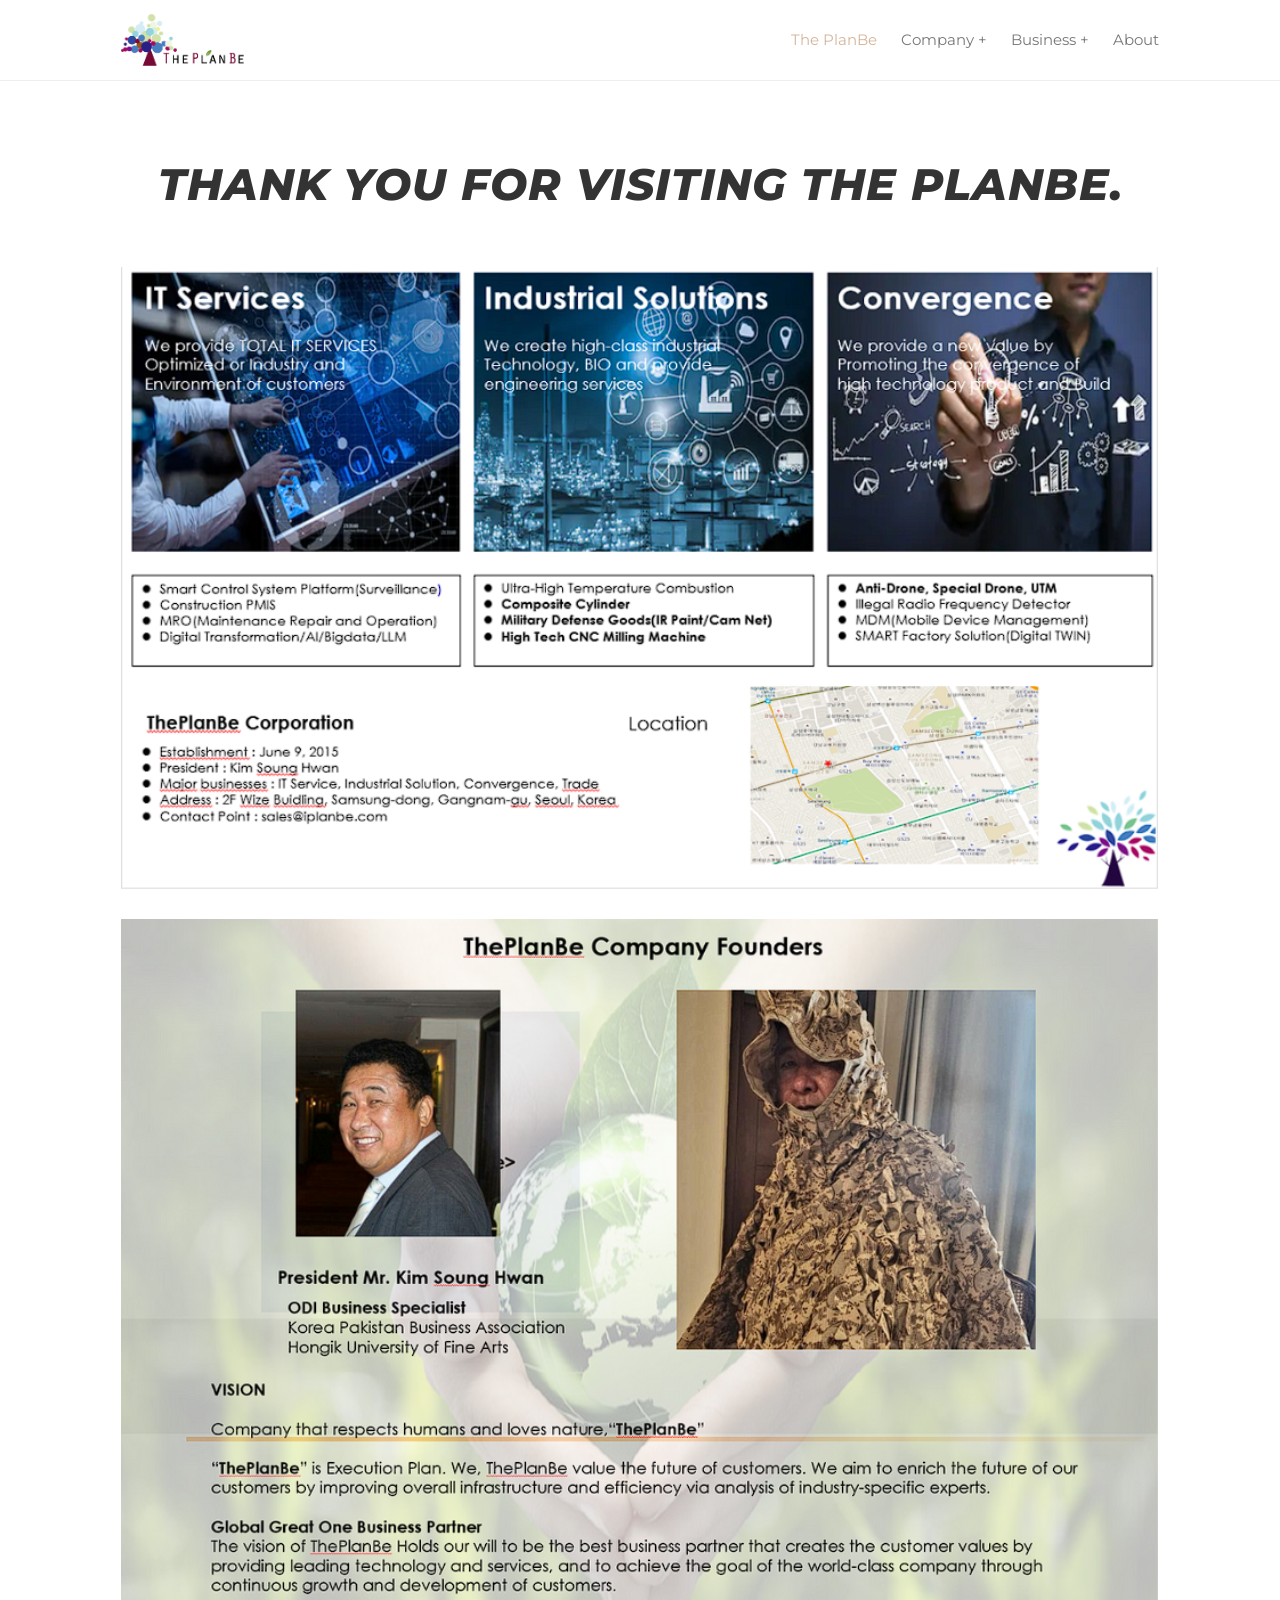
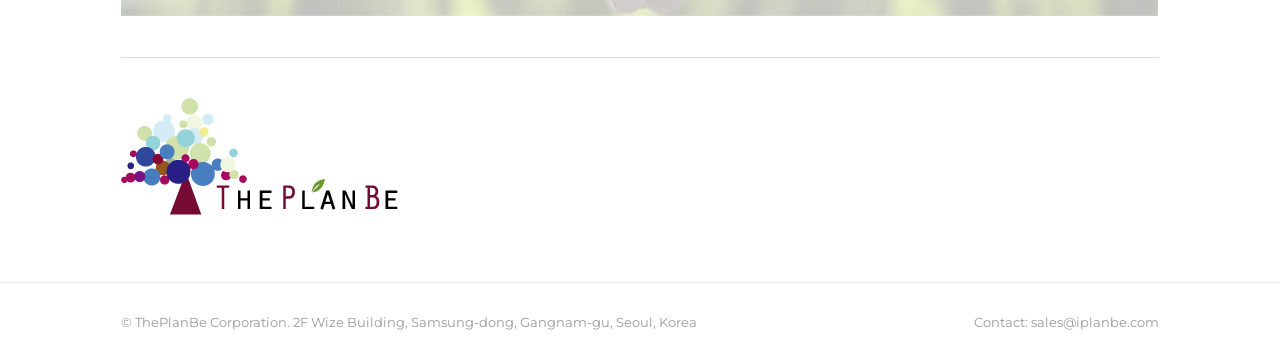
==== index.html @ 264bc722 "Mirror of ThePlanBe site for www.iplanbe.co.kr Co-Authored-By: Claude Fable 5.1 <noreply@anthropic.c" ====
<!DOCTYPE html>
<html lang="en"><head><meta charset="utf-8"><meta name="viewport" content="width=device-width,initial-scale=1">
<title>The PlanBe - ThePlanBe</title>
<link rel="icon" href="img/favicon.png">
<link rel="preconnect" href="https://fonts.googleapis.com"><link href="https://fonts.googleapis.com/css2?family=Montserrat:ital,wght@0,300;0,400;0,700;0,800;1,400;1,700&family=Noto+Sans+KR:wght@400;700&display=swap" rel="stylesheet">
<link rel="stylesheet" href="style.css">
</head><body>

<header><div class="wrap nav">
 <a class="logo" href="index.html"><img src="img/logo.png" alt="ThePlanBe"></a>
 <button class="burger" aria-label="menu" onclick="document.getElementById('menu').classList.toggle('open')">&#9776;</button>
 <ul class="menu" id="menu">
  <li class="active"><a href="index.html">The PlanBe</a></li>
  <li><a href="ceo-message.html">Company +</a><ul class="sub"><li><a href="ceo-message.html">CEO Message</a></li><li><a href="organizational-structure.html">Organizational Structure</a></li></ul></li>
  <li><a href="business.html">Business +</a><ul class="sub"><li><a href="it-service.html">IT Service</a></li><li><a href="industrial-solutions.html">Industrial Solutions</a></li><li><a href="convergence.html">Convergence</a></li></ul></li>
  <li><a href="about.html">About</a></li>
 </ul>
</div></header>
<main>
<div class="wrap">
 <h1 class="title" style="font-style:italic;font-weight:800;letter-spacing:1px">THANK YOU FOR VISITING THE PLANBE.</h1>
 <img class="full" src="img/home_block1.png" alt="IT Services / Industrial Solutions / Convergence - ThePlanBe Corporation: Establishment June 9, 2015; President Kim Soung Hwan; Major businesses IT Service, Industrial Solution, Convergence, Trade; Address 2F Wize Building, Samsung-dong, Gangnam-gu, Seoul, Korea; Contact sales@iplanbe.com">
 <div style="height:28px"></div>
 <img class="full" src="img/home_block2.png" alt="ThePlanBe Company Founders - President Mr. Kim Soung Hwan, ODI Business Specialist, Korea Pakistan Business Association, Hongik University of Fine Arts. VISION: Company that respects humans and loves nature, ThePlanBe.">
 <hr class="divider">
 <img src="img/logo_large.png" alt="ThePlanBe" style="width:277px;max-width:100%">
</div></main>

<footer><div class="wrap">
 <div>&copy; ThePlanBe Corporation. 2F Wize Building, Samsung-dong, Gangnam-gu, Seoul, Korea</div>
 <div>Contact: <a href="mailto:sales@iplanbe.com">sales@iplanbe.com</a></div>
</div></footer>
</body></html>
---- style.css ----
:root{--primary:#d4b49a;--text:#333;--muted:#8a8a8a;--gold:#b8972a;--light:#f7f7f7;}
*{box-sizing:border-box}
body{margin:0;font-family:Montserrat,"Noto Sans KR","Malgun Gothic",Arial,sans-serif;color:var(--text);background:#fff;line-height:1.5}
a{color:inherit;text-decoration:none}
.wrap{max-width:1070px;margin:0 auto;padding:0 16px}
header{position:sticky;top:0;background:#fff;z-index:10;border-bottom:1px solid #eee}
.nav{display:flex;align-items:center;justify-content:space-between;height:80px}
.nav .logo img{height:52px;display:block}
.menu{display:flex;gap:24px;list-style:none;margin:0;padding:0;align-items:center}
.menu>li{position:relative}
.menu a{color:#777;font-size:15px;padding:10px 0;display:block}
.menu a:hover,.menu li.active>a{color:var(--primary)}
.menu .sub{display:none;position:absolute;left:0;top:100%;background:#fff;border:1px solid #eee;min-width:220px;padding:6px 0;box-shadow:0 4px 12px rgba(0,0,0,.08)}
.menu li:hover .sub{display:block}
.menu .sub a{padding:8px 16px;font-size:14px;white-space:nowrap}
.burger{display:none;font-size:26px;background:none;border:0;cursor:pointer}
main{padding:30px 0 60px}
h1.title{font-size:44px;font-weight:800;text-align:center;margin:40px 0 50px;letter-spacing:.5px}
.center{text-align:center}
img.full{width:100%;height:auto;display:block}
.cols{display:grid;gap:40px}
.cols-3{grid-template-columns:repeat(3,minmax(0,1fr))}
.cols-4{grid-template-columns:repeat(4,minmax(0,1fr))}
.col{min-width:0}
.col h3{overflow-wrap:break-word}
.col img{width:100%;aspect-ratio:4/3;height:auto;object-fit:cover;display:block;background:#f2f2f2}
.col h3{font-size:19px;font-weight:700;text-align:center;margin:30px 0 10px;text-transform:uppercase}
.col p{text-align:center;color:#555;margin:0 0 24px}
.btn{display:inline-block;background:var(--primary);color:#fff;font-weight:700;font-size:13px;padding:14px 38px;text-transform:uppercase;border-radius:2px}
.btn:hover{filter:brightness(.95)}
.banner{width:100%;height:auto;display:block}
.section{padding:40px 0}
.divider{border:0;border-top:1px solid #ddd;margin:40px 0}
.ceo .intro{color:#f2c46b;font-size:40px;font-weight:300;letter-spacing:1px;margin:20px 0 90px;text-align:center}
.ceo h2{font-size:22px;font-weight:700;margin:0 0 40px}
.ceo p{font-size:27px;font-style:italic;line-height:1.55;margin:0 0 36px}
.ceo p b{font-weight:800}
.ceo .body{max-width:720px;margin-left:auto}
.gallery{display:grid;gap:30px;margin-top:40px}
.gallery img{width:100%;height:auto;display:block}
.gallery.uniform img{aspect-ratio:4/3;object-fit:contain;background:#fff;border:1px solid #e5e5e5}
.col{display:flex;flex-direction:column}
.col p{flex:1}
.col .center{margin-top:auto}
.org .lbl{text-align:center;font-weight:700;font-size:26px;margin:10px 0}
.org .lbl.small{font-size:22px}
.org .creds p{font-weight:700;font-size:18px;text-transform:uppercase;margin:6px 0}
.placeholder{background:var(--light);padding:60px 20px;text-align:center;color:var(--muted)}
footer{border-top:1px solid #eee;padding:30px 0;color:#999;font-size:13px}
footer .wrap{display:flex;justify-content:space-between;align-items:center;gap:20px;flex-wrap:wrap}
@media(max-width:860px){
 .cols-3,.cols-4{grid-template-columns:repeat(2,minmax(0,1fr))}
 .burger{display:block}
 .menu{display:none;position:absolute;left:0;right:0;top:80px;background:#fff;flex-direction:column;align-items:flex-start;padding:10px 16px;border-bottom:1px solid #eee}
 .menu.open{display:flex}
 .menu .sub{display:block;position:static;border:0;box-shadow:none;padding-left:14px}
 h1.title{font-size:30px}
 .ceo p{font-size:20px}.ceo .intro{font-size:28px;margin-bottom:40px}
}
@media(max-width:520px){.cols-3,.cols-4{grid-template-columns:1fr}}
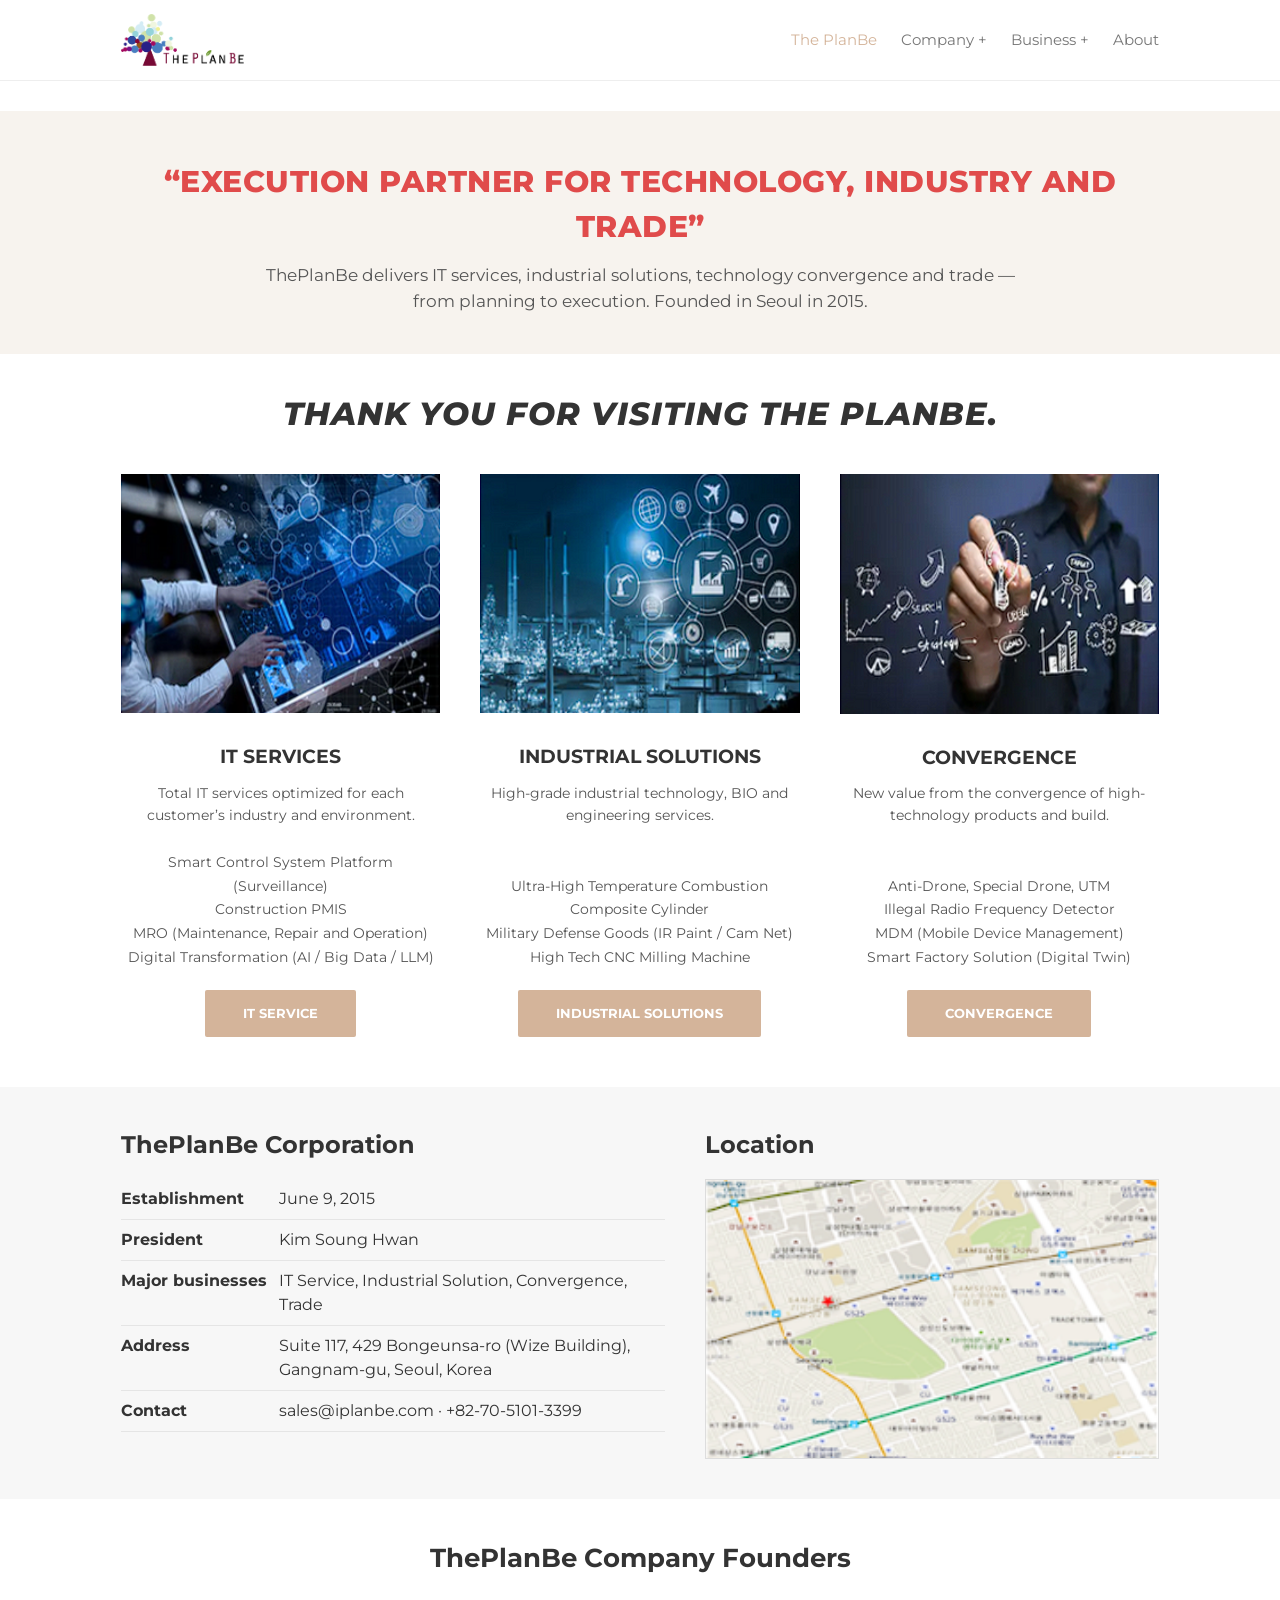
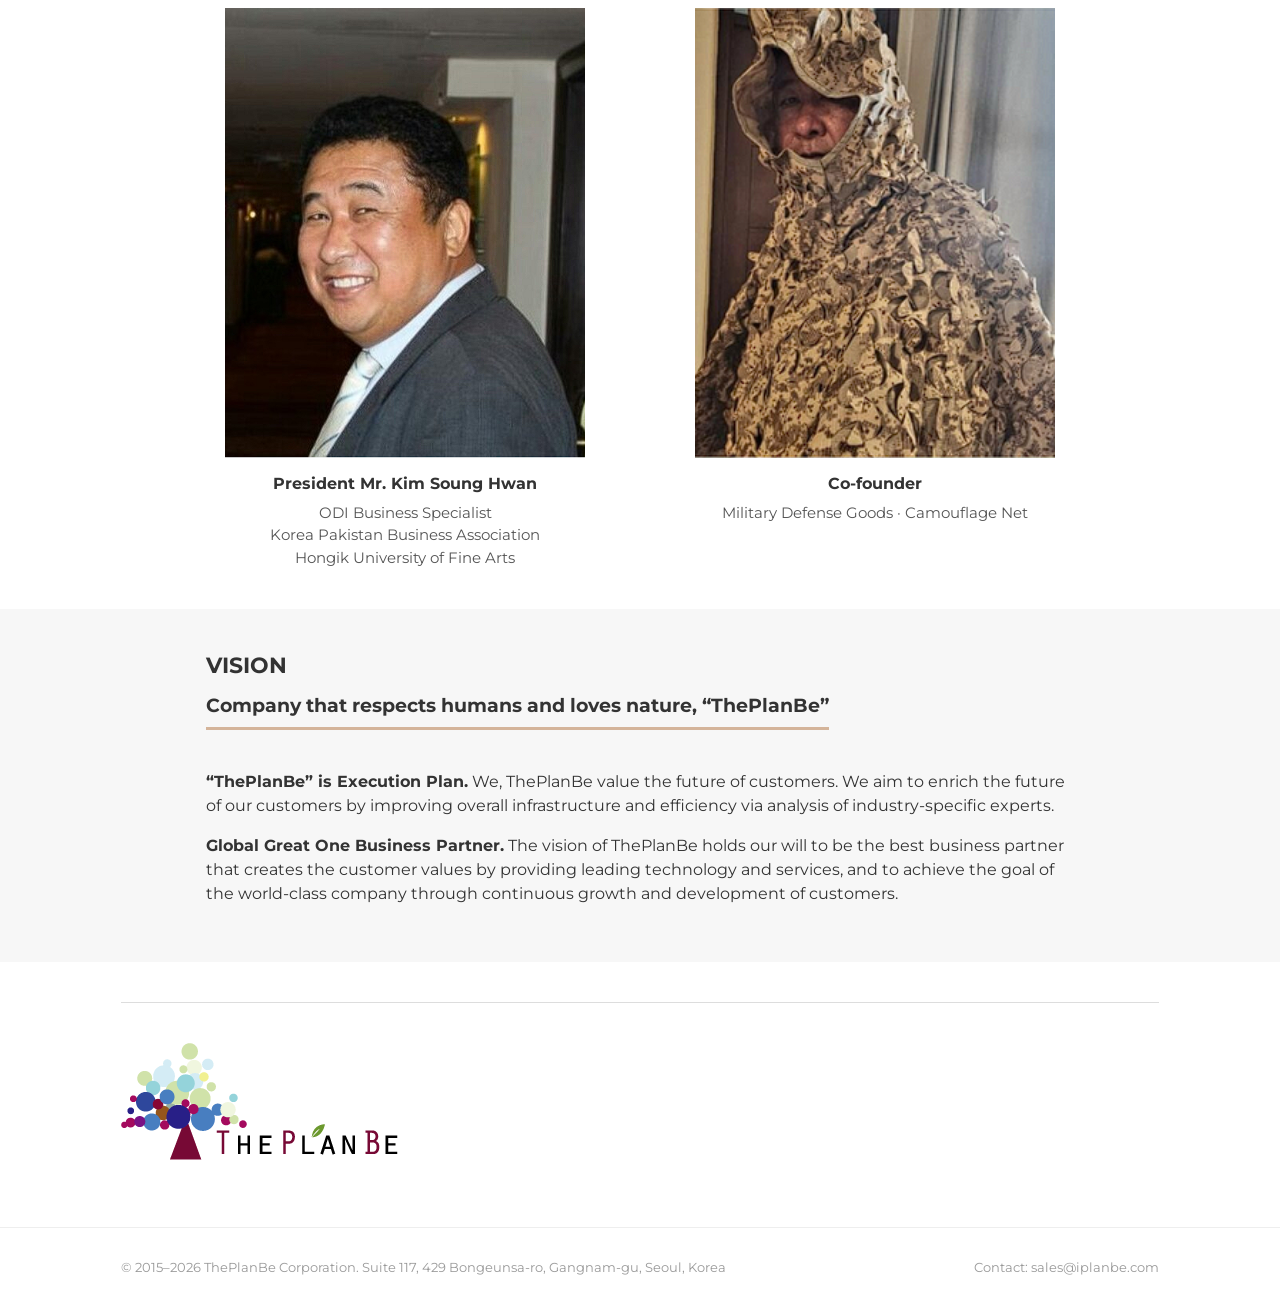
==== commit 3209a15e: "Stage 1 content upgrade: service descriptions, text home page, relocated product materials Co-Author" ====
--- a/index.html
+++ b/index.html
@@ -17,17 +17,62 @@
  </ul>
 </div></header>
 <main>
+<div class="hero">
+ <div class="wrap">
+  <div class="hero-tag">&ldquo;EXECUTION PARTNER FOR TECHNOLOGY, INDUSTRY AND TRADE&rdquo;</div>
+  <p class="hero-sub">ThePlanBe delivers IT services, industrial solutions, technology convergence and trade &mdash; from planning to execution. Founded in Seoul in 2015.</p>
+ </div>
+</div>
 <div class="wrap">
- <h1 class="title" style="font-style:italic;font-weight:800;letter-spacing:1px">THANK YOU FOR VISITING THE PLANBE.</h1>
- <img class="full" src="img/home_block1.png" alt="IT Services / Industrial Solutions / Convergence - ThePlanBe Corporation: Establishment June 9, 2015; President Kim Soung Hwan; Major businesses IT Service, Industrial Solution, Convergence, Trade; Address 2F Wize Building, Samsung-dong, Gangnam-gu, Seoul, Korea; Contact sales@iplanbe.com">
- <div style="height:28px"></div>
- <img class="full" src="img/home_block2.png" alt="ThePlanBe Company Founders - President Mr. Kim Soung Hwan, ODI Business Specialist, Korea Pakistan Business Association, Hongik University of Fine Arts. VISION: Company that respects humans and loves nature, ThePlanBe.">
+ <h1 class="title" style="font-style:italic;font-weight:800;letter-spacing:1px;font-size:32px;margin:36px 0 36px">THANK YOU FOR VISITING THE PLANBE.</h1>
+ <div class="cols cols-3">
+  <div class="col"><img src="img/biz_it.png" alt="IT Services"><h3>IT Services</h3><p>Total IT services optimized for each customer&rsquo;s industry and environment.</p><ul class="mini"><li>Smart Control System Platform (Surveillance)</li><li>Construction PMIS</li><li>MRO (Maintenance, Repair and Operation)</li><li>Digital Transformation (AI / Big Data / LLM)</li></ul><div class="center"><a class="btn" href="it-service.html">IT Service</a></div></div>
+  <div class="col"><img src="img/biz_ind.png" alt="Industrial Solutions"><h3>Industrial Solutions</h3><p>High-grade industrial technology, BIO and engineering services.</p><ul class="mini"><li>Ultra-High Temperature Combustion</li><li>Composite Cylinder</li><li>Military Defense Goods (IR Paint / Cam Net)</li><li>High Tech CNC Milling Machine</li></ul><div class="center"><a class="btn" href="industrial-solutions.html">Industrial Solutions</a></div></div>
+  <div class="col"><img src="img/biz_conv.png" alt="Convergence"><h3>Convergence</h3><p>New value from the convergence of high-technology products and build.</p><ul class="mini"><li>Anti-Drone, Special Drone, UTM</li><li>Illegal Radio Frequency Detector</li><li>MDM (Mobile Device Management)</li><li>Smart Factory Solution (Digital Twin)</li></ul><div class="center"><a class="btn" href="convergence.html">Convergence</a></div></div>
+ </div>
+</div>
+<div class="section" style="background:var(--light);margin-top:50px">
+ <div class="wrap two" style="display:grid;grid-template-columns:1.2fr 1fr;gap:40px;align-items:start">
+  <div>
+   <h2 style="font-size:24px;margin:0 0 16px">ThePlanBe Corporation</h2>
+   <table class="info">
+    <tr><th>Establishment</th><td>June 9, 2015</td></tr>
+    <tr><th>President</th><td>Kim Soung Hwan</td></tr>
+    <tr><th>Major businesses</th><td>IT Service, Industrial Solution, Convergence, Trade</td></tr>
+    <tr><th>Address</th><td>Suite 117, 429 Bongeunsa-ro (Wize Building), Gangnam-gu, Seoul, Korea</td></tr>
+    <tr><th>Contact</th><td><a href="mailto:sales@iplanbe.com">sales@iplanbe.com</a> &middot; <a href="tel:+82705101-3399">+82-70-5101-3399</a></td></tr>
+   </table>
+  </div>
+  <div>
+   <h2 style="font-size:24px;margin:0 0 16px">Location</h2>
+   <img src="img/home_map.png" alt="Map: Wize Building, Bongeunsa-ro, Gangnam-gu, Seoul" style="width:100%;height:auto;display:block;border:1px solid #ddd">
+  </div>
+ </div>
+</div>
+<div class="section">
+ <div class="wrap">
+  <h2 class="center" style="font-size:26px;margin:0 0 30px">ThePlanBe Company Founders</h2>
+  <div class="two" style="display:grid;grid-template-columns:1fr 1fr;gap:40px;align-items:start;max-width:900px;margin:0 auto">
+   <div class="center"><img src="img/president.png" alt="President Mr. Kim Soung Hwan" style="width:100%;max-width:360px;aspect-ratio:4/5;object-fit:cover;object-position:top;display:block;margin:0 auto 14px"><b>President Mr. Kim Soung Hwan</b><div style="color:#555;font-size:15px;margin-top:6px">ODI Business Specialist<br>Korea Pakistan Business Association<br>Hongik University of Fine Arts</div></div>
+   <div class="center"><img src="img/founder2.png" alt="ThePlanBe co-founder in camouflage net" style="width:100%;max-width:360px;aspect-ratio:4/5;object-fit:cover;object-position:top;display:block;margin:0 auto 14px"><b>Co-founder</b><div style="color:#555;font-size:15px;margin-top:6px">Military Defense Goods &middot; Camouflage Net</div></div>
+  </div>
+ </div>
+</div>
+<div class="section" style="background:var(--light)">
+ <div class="wrap" style="max-width:900px">
+  <h2 style="font-size:22px;margin:0 0 10px">VISION</h2>
+  <p style="font-size:19px;font-weight:700;margin:0 0 24px;border-bottom:3px solid var(--primary);display:inline-block;padding-bottom:6px">Company that respects humans and loves nature, &ldquo;ThePlanBe&rdquo;</p>
+  <p><b>&ldquo;ThePlanBe&rdquo; is Execution Plan.</b> We, ThePlanBe value the future of customers. We aim to enrich the future of our customers by improving overall infrastructure and efficiency via analysis of industry-specific experts.</p>
+  <p><b>Global Great One Business Partner.</b> The vision of ThePlanBe holds our will to be the best business partner that creates the customer values by providing leading technology and services, and to achieve the goal of the world-class company through continuous growth and development of customers.</p>
+ </div>
+</div>
+<div class="wrap">
  <hr class="divider">
  <img src="img/logo_large.png" alt="ThePlanBe" style="width:277px;max-width:100%">
 </div></main>
 
 <footer><div class="wrap">
- <div>&copy; ThePlanBe Corporation. 2F Wize Building, Samsung-dong, Gangnam-gu, Seoul, Korea</div>
+ <div>&copy; 2015&ndash;2026 ThePlanBe Corporation. Suite 117, 429 Bongeunsa-ro, Gangnam-gu, Seoul, Korea</div>
  <div>Contact: <a href="mailto:sales@iplanbe.com">sales@iplanbe.com</a></div>
 </div></footer>
 </body></html>
--- a/style.css
+++ b/style.css
@@ -46,6 +46,16 @@
 .org .lbl{text-align:center;font-weight:700;font-size:26px;margin:10px 0}
 .org .lbl.small{font-size:22px}
 .org .creds p{font-weight:700;font-size:18px;text-transform:uppercase;margin:6px 0}
+.hero{background:#f7f3ee;padding:48px 0 40px;text-align:center}
+.hero-tag{color:#e04b4b;font-weight:800;font-size:30px;letter-spacing:.5px}
+.hero-sub{max-width:760px;margin:14px auto 0;color:#555;font-size:17px}
+ul.mini{list-style:none;padding:0;margin:0 0 20px;text-align:center;color:#555;font-size:14px;line-height:1.7}
+table.info{border-collapse:collapse;width:100%}
+table.info th{text-align:left;padding:8px 12px 8px 0;white-space:nowrap;vertical-align:top;color:#333;width:150px}
+table.info td{padding:8px 0;vertical-align:top}
+table.info tr{border-bottom:1px solid #e5e5e5}
+.col p{font-size:14px;line-height:1.6}
+@media(max-width:860px){.hero-tag{font-size:22px}.two{grid-template-columns:1fr!important}}
 .placeholder{background:var(--light);padding:60px 20px;text-align:center;color:var(--muted)}
 footer{border-top:1px solid #eee;padding:30px 0;color:#999;font-size:13px}
 footer .wrap{display:flex;justify-content:space-between;align-items:center;gap:20px;flex-wrap:wrap}
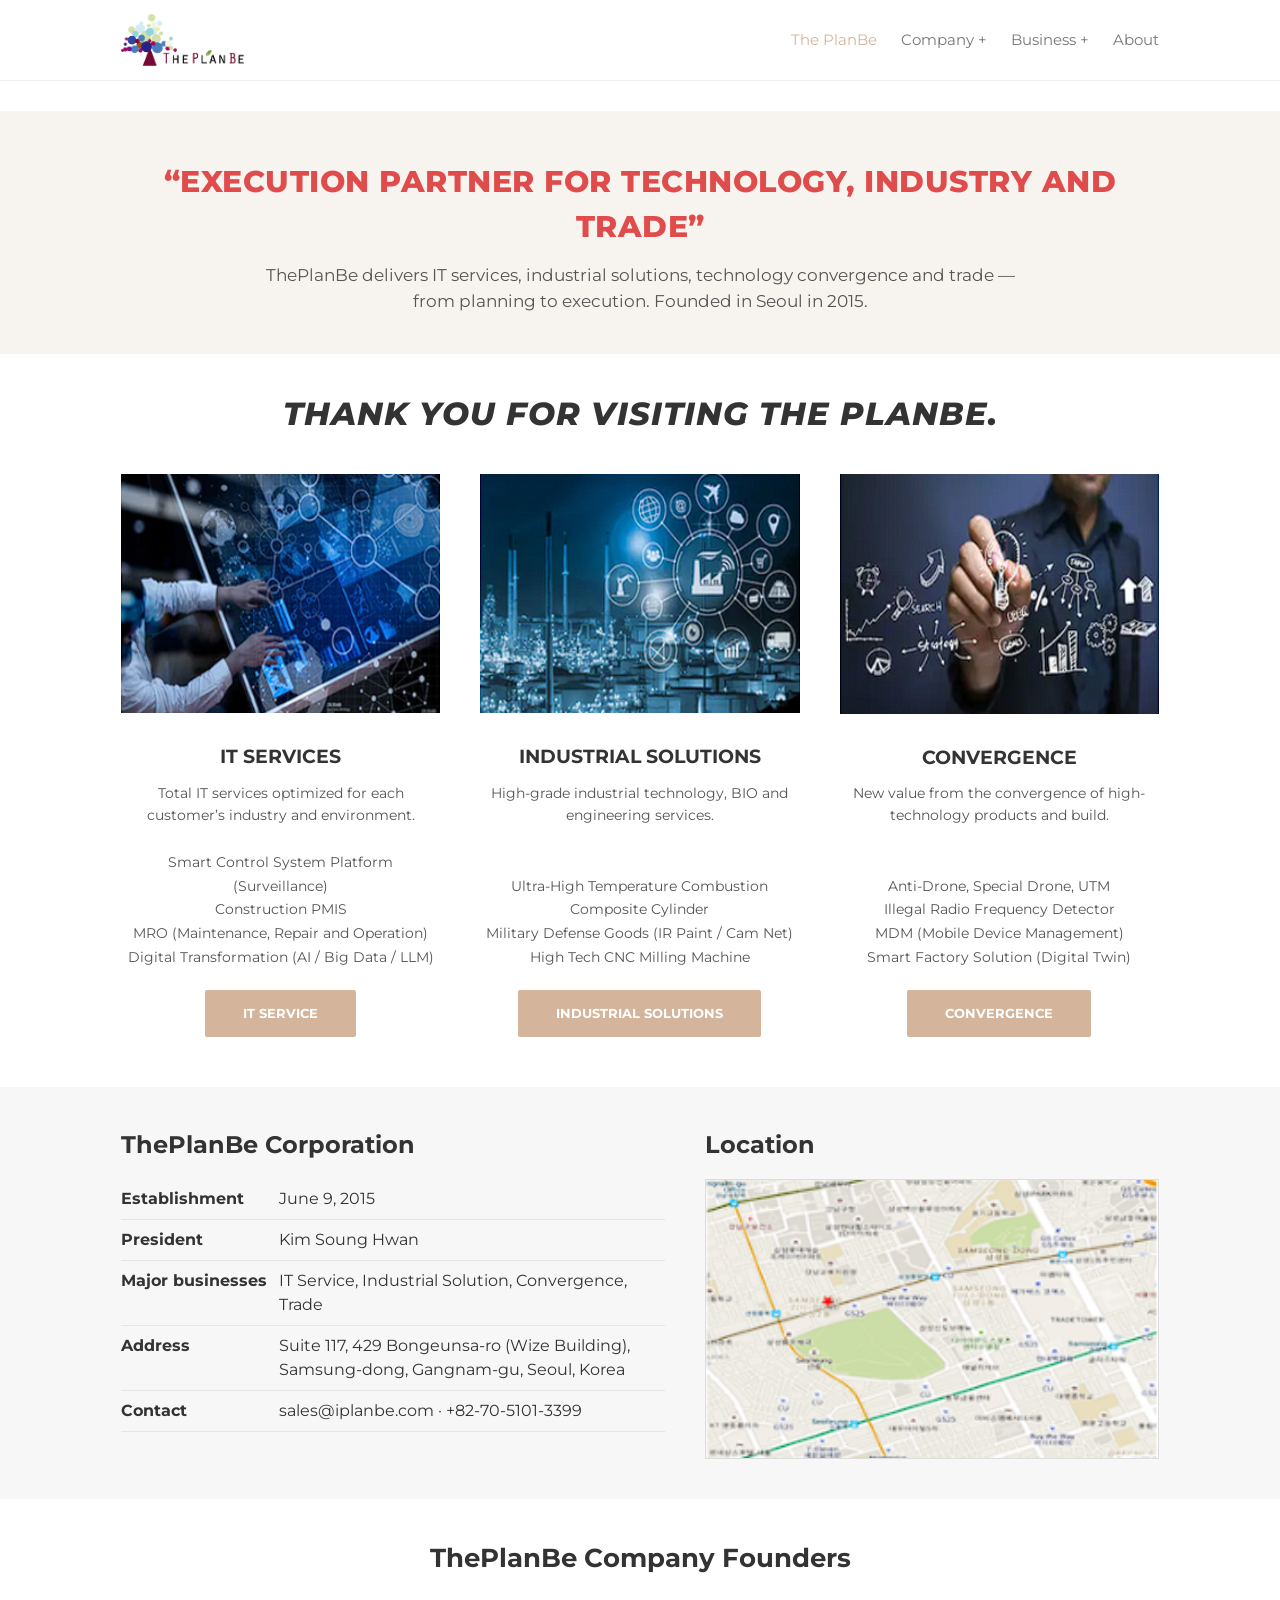
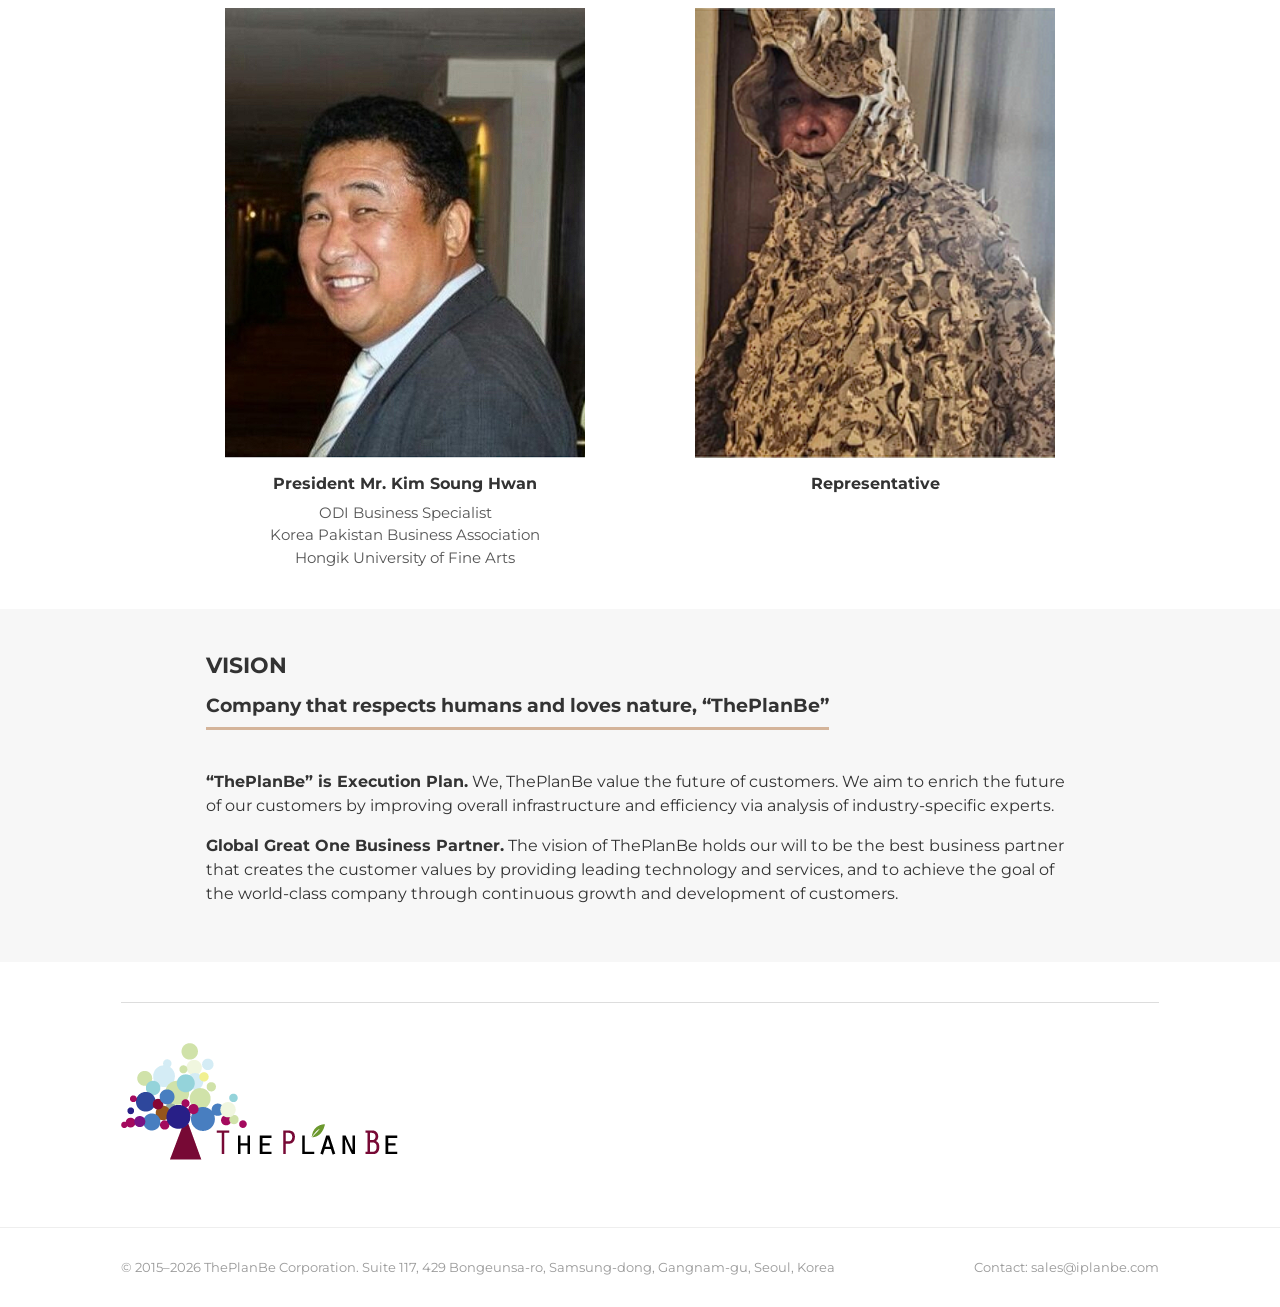
==== commit 337196b6: "Address wording and founder caption Co-Authored-By: Claude Fable 5.1 <noreply@anthropic.com> Claude-" ====
--- a/index.html
+++ b/index.html
@@ -39,7 +39,7 @@
     <tr><th>Establishment</th><td>June 9, 2015</td></tr>
     <tr><th>President</th><td>Kim Soung Hwan</td></tr>
     <tr><th>Major businesses</th><td>IT Service, Industrial Solution, Convergence, Trade</td></tr>
-    <tr><th>Address</th><td>Suite 117, 429 Bongeunsa-ro (Wize Building), Gangnam-gu, Seoul, Korea</td></tr>
+    <tr><th>Address</th><td>Suite 117, 429 Bongeunsa-ro (Wize Building), Samsung-dong, Gangnam-gu, Seoul, Korea</td></tr>
     <tr><th>Contact</th><td><a href="mailto:sales@iplanbe.com">sales@iplanbe.com</a> &middot; <a href="tel:+82705101-3399">+82-70-5101-3399</a></td></tr>
    </table>
   </div>
@@ -54,7 +54,7 @@
   <h2 class="center" style="font-size:26px;margin:0 0 30px">ThePlanBe Company Founders</h2>
   <div class="two" style="display:grid;grid-template-columns:1fr 1fr;gap:40px;align-items:start;max-width:900px;margin:0 auto">
    <div class="center"><img src="img/president.png" alt="President Mr. Kim Soung Hwan" style="width:100%;max-width:360px;aspect-ratio:4/5;object-fit:cover;object-position:top;display:block;margin:0 auto 14px"><b>President Mr. Kim Soung Hwan</b><div style="color:#555;font-size:15px;margin-top:6px">ODI Business Specialist<br>Korea Pakistan Business Association<br>Hongik University of Fine Arts</div></div>
-   <div class="center"><img src="img/founder2.png" alt="ThePlanBe co-founder in camouflage net" style="width:100%;max-width:360px;aspect-ratio:4/5;object-fit:cover;object-position:top;display:block;margin:0 auto 14px"><b>Co-founder</b><div style="color:#555;font-size:15px;margin-top:6px">Military Defense Goods &middot; Camouflage Net</div></div>
+   <div class="center"><img src="img/founder2.png" alt="Representative of ThePlanBe" style="width:100%;max-width:360px;aspect-ratio:4/5;object-fit:cover;object-position:top;display:block;margin:0 auto 14px"><b>Representative</b></div>
   </div>
  </div>
 </div>
@@ -72,7 +72,7 @@
 </div></main>
 
 <footer><div class="wrap">
- <div>&copy; 2015&ndash;2026 ThePlanBe Corporation. Suite 117, 429 Bongeunsa-ro, Gangnam-gu, Seoul, Korea</div>
+ <div>&copy; 2015&ndash;2026 ThePlanBe Corporation. Suite 117, 429 Bongeunsa-ro, Samsung-dong, Gangnam-gu, Seoul, Korea</div>
  <div>Contact: <a href="mailto:sales@iplanbe.com">sales@iplanbe.com</a></div>
 </div></footer>
 </body></html>
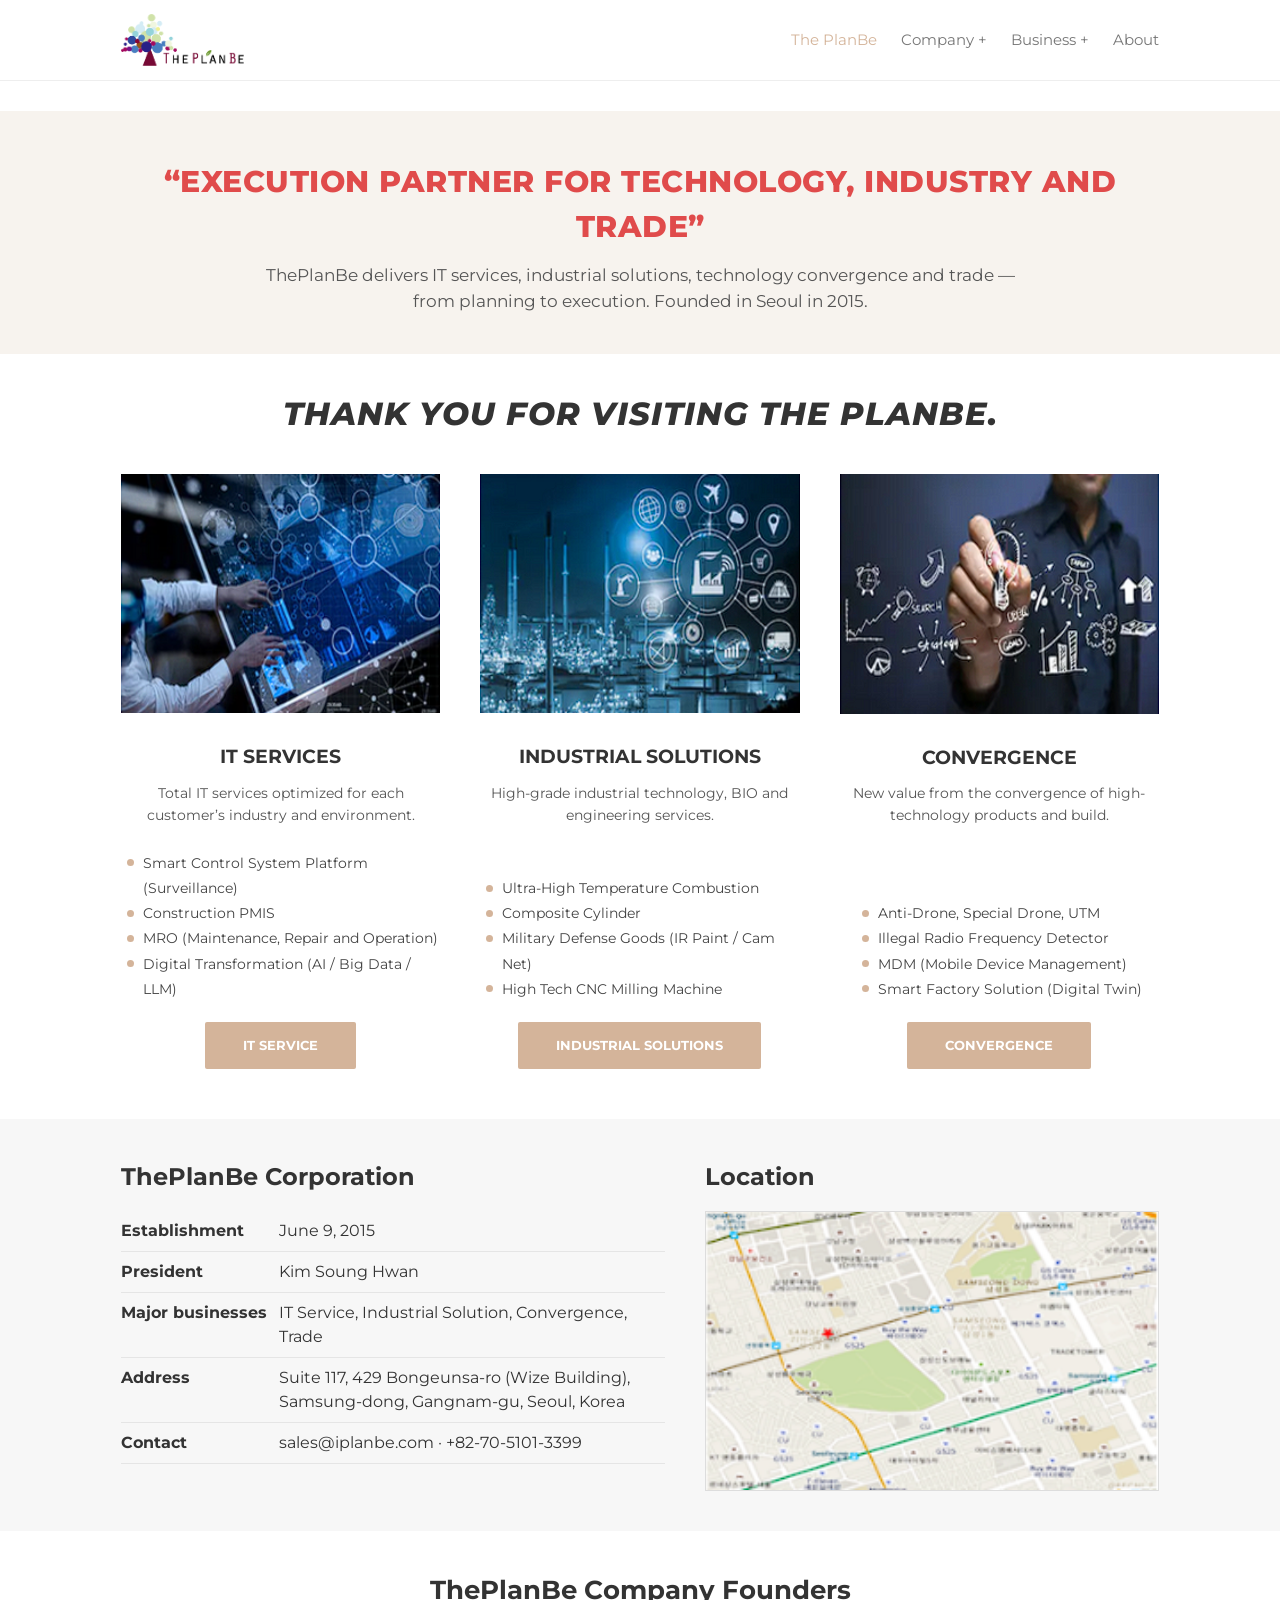
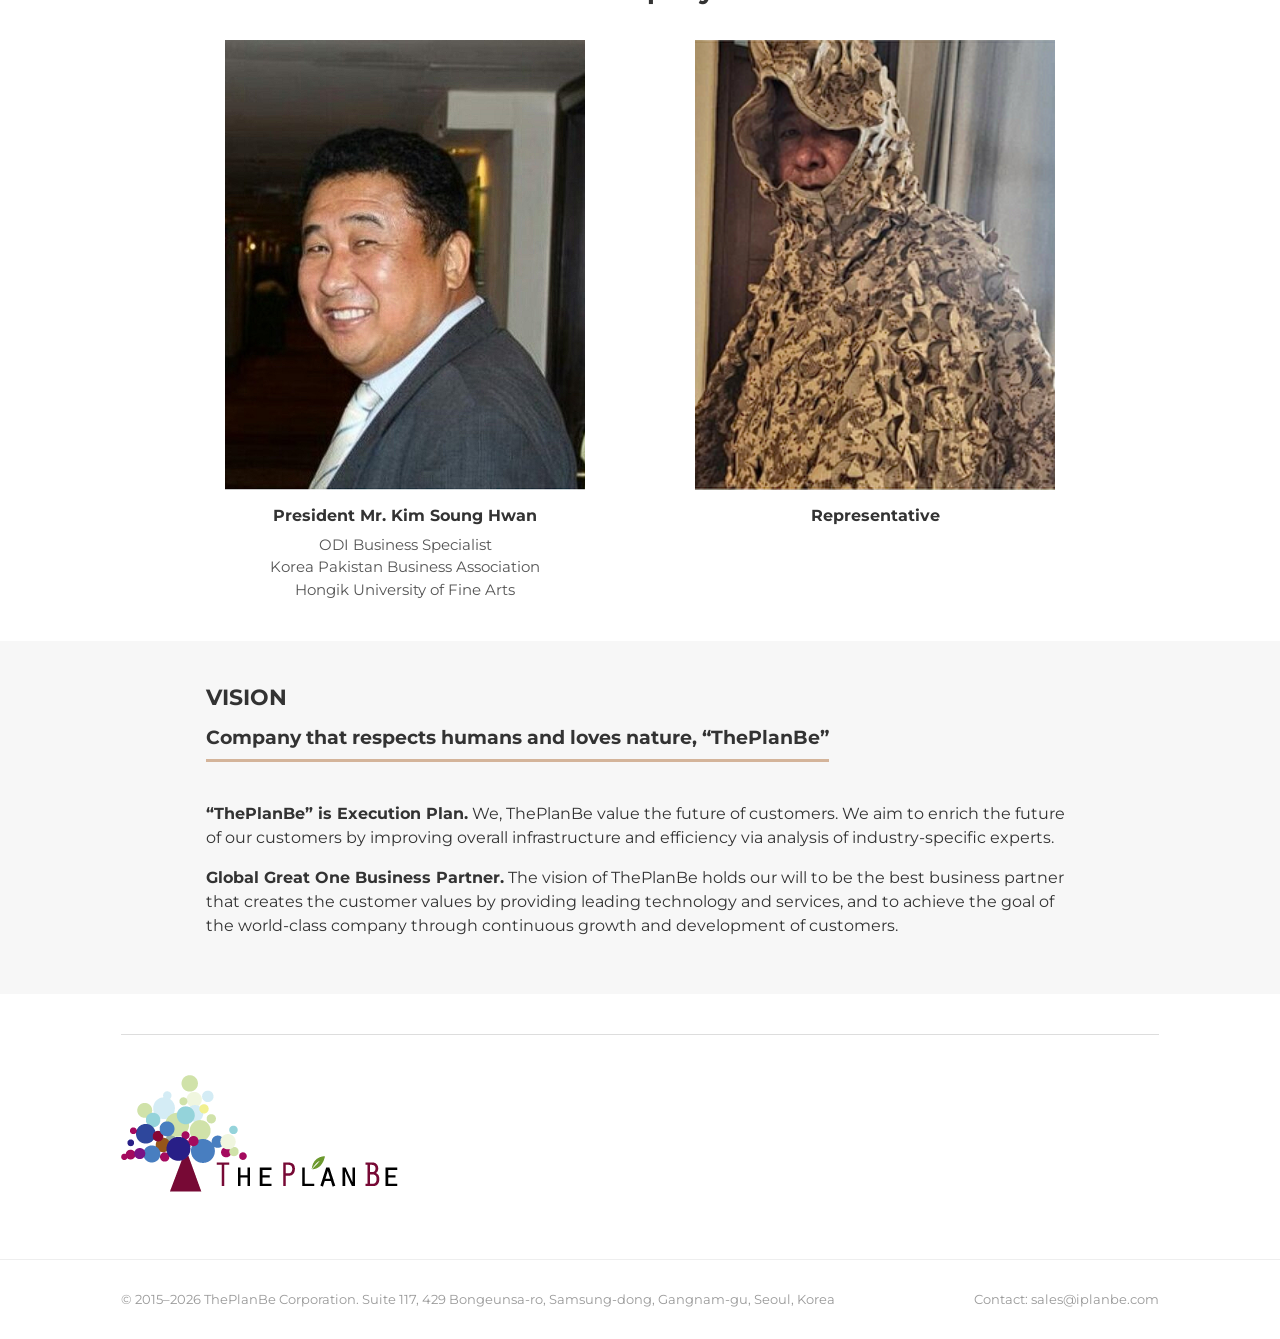
==== commit 11b5aaf6: "Bullet markers on home service lists Co-Authored-By: Claude Fable 5.1 <noreply@anthropic.com> Claude" ====
--- a/index.html
+++ b/index.html
@@ -26,9 +26,9 @@
 <div class="wrap">
  <h1 class="title" style="font-style:italic;font-weight:800;letter-spacing:1px;font-size:32px;margin:36px 0 36px">THANK YOU FOR VISITING THE PLANBE.</h1>
  <div class="cols cols-3">
-  <div class="col"><img src="img/biz_it.png" alt="IT Services"><h3>IT Services</h3><p>Total IT services optimized for each customer&rsquo;s industry and environment.</p><ul class="mini"><li>Smart Control System Platform (Surveillance)</li><li>Construction PMIS</li><li>MRO (Maintenance, Repair and Operation)</li><li>Digital Transformation (AI / Big Data / LLM)</li></ul><div class="center"><a class="btn" href="it-service.html">IT Service</a></div></div>
-  <div class="col"><img src="img/biz_ind.png" alt="Industrial Solutions"><h3>Industrial Solutions</h3><p>High-grade industrial technology, BIO and engineering services.</p><ul class="mini"><li>Ultra-High Temperature Combustion</li><li>Composite Cylinder</li><li>Military Defense Goods (IR Paint / Cam Net)</li><li>High Tech CNC Milling Machine</li></ul><div class="center"><a class="btn" href="industrial-solutions.html">Industrial Solutions</a></div></div>
-  <div class="col"><img src="img/biz_conv.png" alt="Convergence"><h3>Convergence</h3><p>New value from the convergence of high-technology products and build.</p><ul class="mini"><li>Anti-Drone, Special Drone, UTM</li><li>Illegal Radio Frequency Detector</li><li>MDM (Mobile Device Management)</li><li>Smart Factory Solution (Digital Twin)</li></ul><div class="center"><a class="btn" href="convergence.html">Convergence</a></div></div>
+  <div class="col"><img src="img/biz_it.png" alt="IT Services"><h3>IT Services</h3><p>Total IT services optimized for each customer&rsquo;s industry and environment.</p><div class="center-list"><ul class="mini"><li>Smart Control System Platform (Surveillance)</li><li>Construction PMIS</li><li>MRO (Maintenance, Repair and Operation)</li><li>Digital Transformation (AI / Big Data / LLM)</li></ul></div><div class="center"><a class="btn" href="it-service.html">IT Service</a></div></div>
+  <div class="col"><img src="img/biz_ind.png" alt="Industrial Solutions"><h3>Industrial Solutions</h3><p>High-grade industrial technology, BIO and engineering services.</p><div class="center-list"><ul class="mini"><li>Ultra-High Temperature Combustion</li><li>Composite Cylinder</li><li>Military Defense Goods (IR Paint / Cam Net)</li><li>High Tech CNC Milling Machine</li></ul></div><div class="center"><a class="btn" href="industrial-solutions.html">Industrial Solutions</a></div></div>
+  <div class="col"><img src="img/biz_conv.png" alt="Convergence"><h3>Convergence</h3><p>New value from the convergence of high-technology products and build.</p><div class="center-list"><ul class="mini"><li>Anti-Drone, Special Drone, UTM</li><li>Illegal Radio Frequency Detector</li><li>MDM (Mobile Device Management)</li><li>Smart Factory Solution (Digital Twin)</li></ul></div><div class="center"><a class="btn" href="convergence.html">Convergence</a></div></div>
  </div>
 </div>
 <div class="section" style="background:var(--light);margin-top:50px">
--- a/style.css
+++ b/style.css
@@ -49,7 +49,10 @@
 .hero{background:#f7f3ee;padding:48px 0 40px;text-align:center}
 .hero-tag{color:#e04b4b;font-weight:800;font-size:30px;letter-spacing:.5px}
 .hero-sub{max-width:760px;margin:14px auto 0;color:#555;font-size:17px}
-ul.mini{list-style:none;padding:0;margin:0 0 20px;text-align:center;color:#555;font-size:14px;line-height:1.7}
+ul.mini{list-style:none;padding:0 0 0 6px;margin:0 0 20px;text-align:left;color:#444;font-size:14px;line-height:1.8;display:inline-block}
+ul.mini li{position:relative;padding-left:16px}
+ul.mini li::before{content:"";position:absolute;left:0;top:.62em;width:7px;height:7px;border-radius:50%;background:var(--primary)}
+.col .center-list{text-align:center}
 table.info{border-collapse:collapse;width:100%}
 table.info th{text-align:left;padding:8px 12px 8px 0;white-space:nowrap;vertical-align:top;color:#333;width:150px}
 table.info td{padding:8px 0;vertical-align:top}
